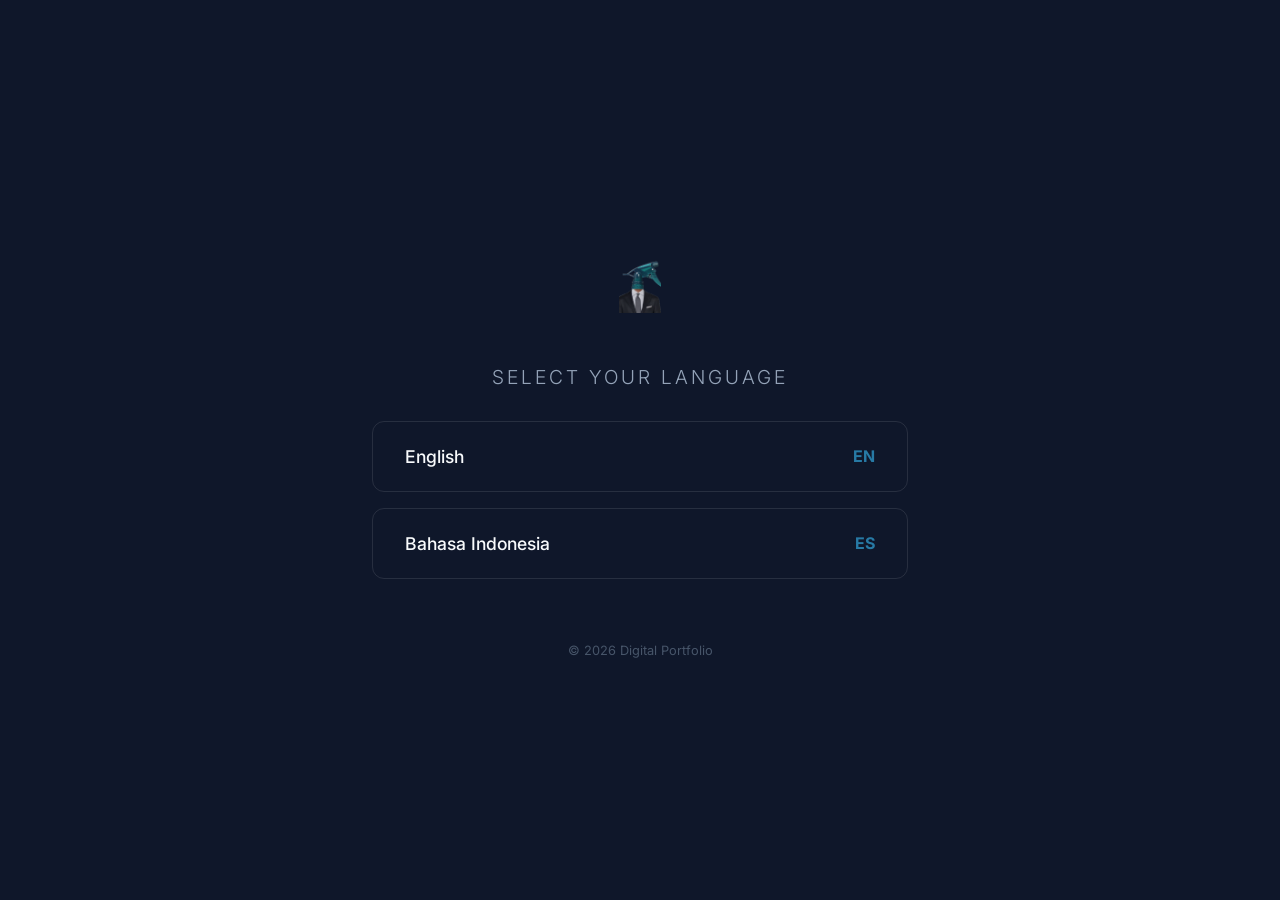
==== index.html @ e17d6f4a "Github Pages portfolio" ====
<!DOCTYPE html>
<html lang="en">
<head>
    <meta charset="UTF-8">
    <meta name="viewport" content="width=device-width, initial-scale=1.0">
    <title>Select Language | Portfolio 2026</title>
    <link href="https://fonts.googleapis.com/css2?family=Inter:wght@300;700&display=swap" rel="stylesheet">
    <link rel="stylesheet" href="selectorstyle.css">
</head>
<body>

    <div class="gateway-container">
        <header class="logo">
            <img src="Sprayman.png" alt="My Logo" style="height: 70px;">
        </header>

        <main class="selection-area">
            <h1>Select your language</h1>
            <div class="lang-options">
                <a href="/en/index.html" class="lang-card">
                    <span class="lang-name">English</span>
                    <span class="lang-code">EN</span>
                </a>
                <a href="/id/index.html" class="lang-card">
                    <span class="lang-name">Bahasa Indonesia</span>
                    <span class="lang-code">ES</span>
                </a>
            </div>
        </main>

        <footer>
            &copy; 2026 Digital Portfolio
        </footer>
    </div>

</body>
</html>
---- selectorstyle.css ----
:root {
  --bg-color: #0f172a;
  --text-main: #f8fafc;
  --accent: #38bdf8;
  --card-hover: rgba(56, 189, 248, 0.1);
}

* {
  margin: 0;
  padding: 0;
  box-sizing: border-box;
}

body {
  font-family: 'Inter', sans-serif;
  background-color: var(--bg-color);
  color: var(--text-main);
  height: 100vh;
  display: flex;
  justify-content: center;
  align-items: center;
  overflow: hidden;
}

.gateway-container {
  text-align: center;
  width: 100%;
  max-width: 600px;
  padding: 2rem;
}

.logo {
  font-weight: 800;
  letter-spacing: 2px;
  margin-bottom: 3rem;
  opacity: 0.8;
}

.logo span {
  color: var(--accent);
}

h1 {
  font-weight: 300;
  font-size: 1.2rem;
  margin-bottom: 2rem;
  text-transform: uppercase;
  letter-spacing: 3px;
  color: #94a3b8;
}

.lang-options {
  display: flex;
  flex-direction: column;
  gap: 1rem;
}

.lang-card {
  display: flex;
  justify-content: space-between;
  align-items: center;
  padding: 1.5rem 2rem;
  text-decoration: none;
  color: var(--text-main);
  border: 1px solid rgba(255, 255, 255, 0.1);
  border-radius: 12px;
  transition: all 0.3s ease;
}

.lang-card:hover {
  border-color: var(--accent);
  background-color: var(--card-hover);
  transform: translateY(-2px);
}

.lang-name {
  font-size: 1.1rem;
  font-weight: 500;
}

.lang-code {
  font-weight: 700;
  color: var(--accent);
  opacity: 0.6;
}

footer {
  margin-top: 4rem;
  font-size: 0.8rem;
  color: #475569;
}
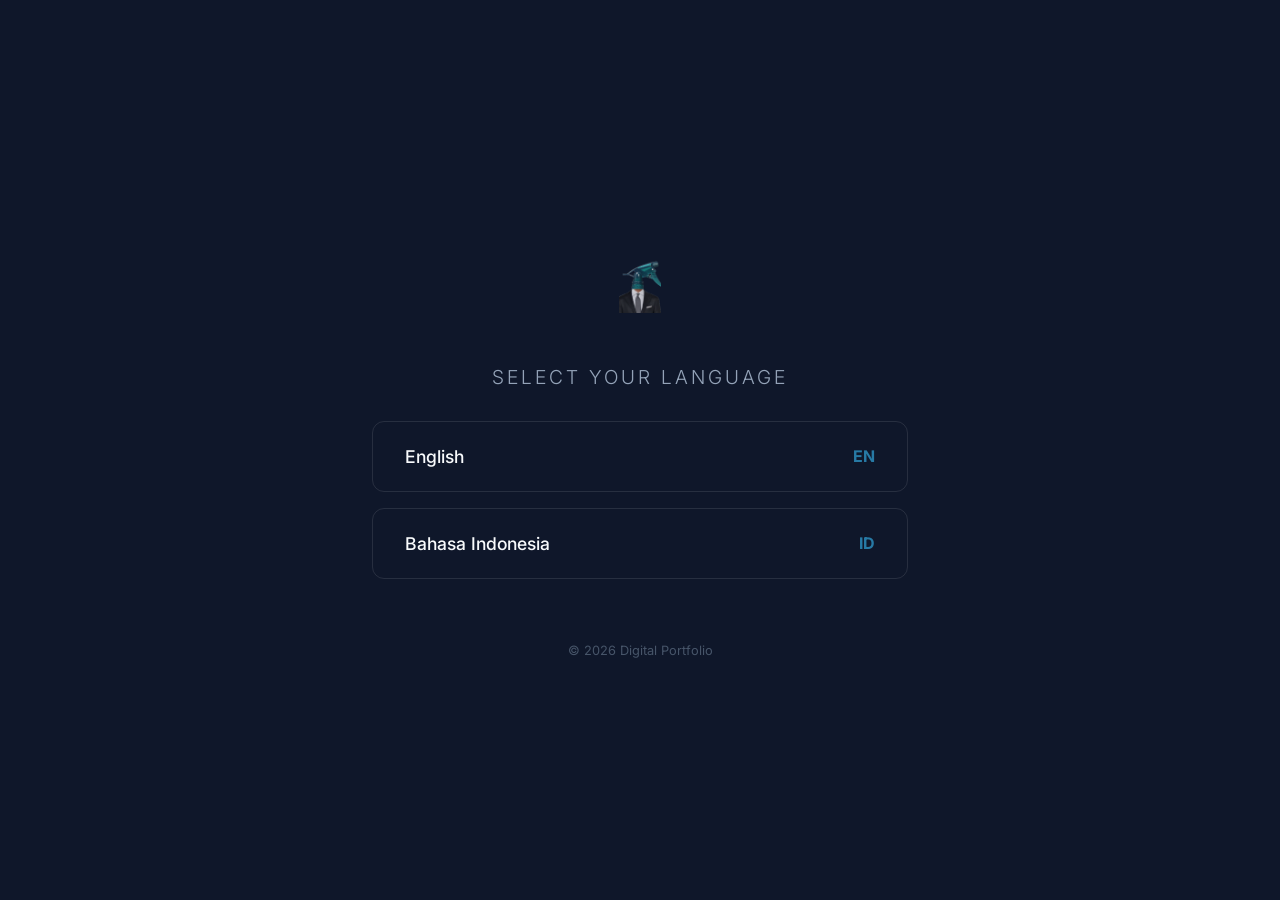
==== commit 8912ae7a: "Changed langcode typo" ====
--- a/index.html
+++ b/index.html
@@ -23,7 +23,7 @@
                 </a>
                 <a href="/id/index.html" class="lang-card">
                     <span class="lang-name">Bahasa Indonesia</span>
-                    <span class="lang-code">ES</span>
+                    <span class="lang-code">ID</span>
                 </a>
             </div>
         </main>
